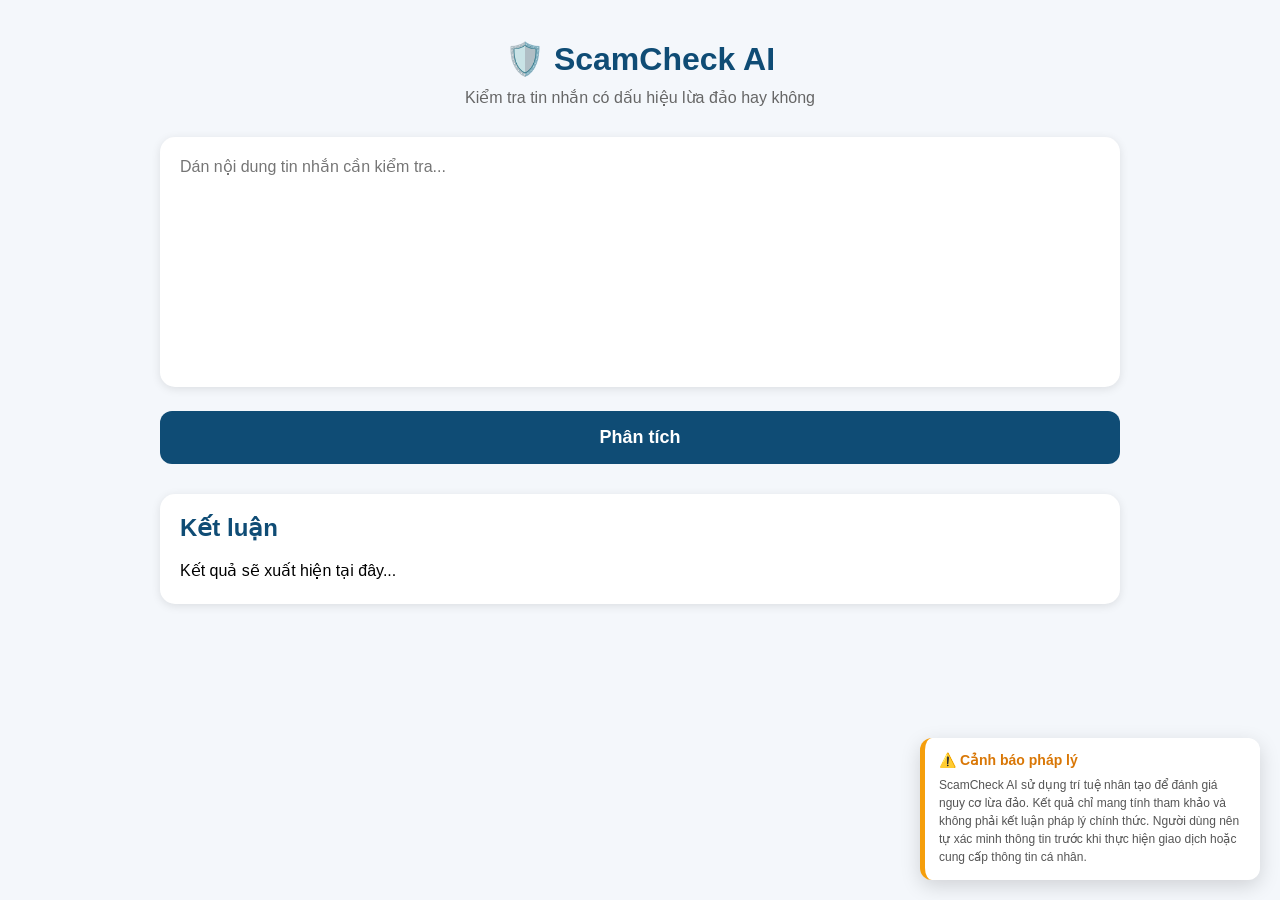
==== frontend/index.html @ 0965ce41 "Add files via upload" ====
<!doctype html>
<html lang="vi">
  <head>
    <meta charset="UTF-8" />
    <meta name="viewport" content="width=device-width, initial-scale=1.0" />
    <title>ScamCheck AI</title>

    <link rel="stylesheet" href="style.css" />
  </head>

  <body>
    <div class="container">
      <h1>🛡️ ScamCheck AI</h1>

      <p class="subtitle">Kiểm tra tin nhắn có dấu hiệu lừa đảo hay không</p>

      <textarea
        id="messageInput"
        placeholder="Dán nội dung tin nhắn cần kiểm tra..."
      ></textarea>

      <button id="analyzeButton">Phân tích</button>

      <div class="result-card">
        <h2>Kết luận</h2>

        <div id="resultText">Kết quả sẽ xuất hiện tại đây...</div>
      </div>
    </div>

    <!-- Cảnh báo pháp lý -->
    <div class="legal-warning">
      <div class="warning-title">⚠️ Cảnh báo pháp lý</div>

      <div class="warning-content">
        ScamCheck AI sử dụng trí tuệ nhân tạo để đánh giá nguy cơ lừa đảo. Kết
        quả chỉ mang tính tham khảo và không phải kết luận pháp lý chính thức.
        Người dùng nên tự xác minh thông tin trước khi thực hiện giao dịch hoặc
        cung cấp thông tin cá nhân.
      </div>
    </div>

    <script src="script.js"></script>
  </body>
</html>
---- frontend/style.css ----
* {
  margin: 0;
  padding: 0;
  box-sizing: border-box;
  font-family: Arial, sans-serif;
}

body {
  background: #f4f7fb;
}

.container {
  max-width: 1000px;
  margin: auto;
  padding: 40px 20px;
}

h1 {
  text-align: center;
  color: #0f4c75;
  margin-bottom: 10px;
}

.subtitle {
  text-align: center;
  color: #666;
  margin-bottom: 30px;
}

textarea {
  width: 100%;
  height: 250px;

  border: none;
  border-radius: 15px;

  padding: 20px;

  font-size: 16px;

  resize: none;

  box-shadow: 0 2px 10px rgba(0, 0, 0, 0.1);
}

button {
  width: 100%;
  margin-top: 20px;

  padding: 16px;

  border: none;

  border-radius: 12px;

  background: #0f4c75;

  color: white;

  font-size: 18px;

  font-weight: bold;

  cursor: pointer;
}

button:hover {
  background: #0d3f61;
}

.result-card {
  margin-top: 30px;

  background: white;

  border-radius: 15px;

  padding: 20px;

  box-shadow: 0 2px 10px rgba(0, 0, 0, 0.1);
}

.result-card h2 {
  margin-bottom: 15px;
  color: #0f4c75;
}

#resultText {
  white-space: pre-wrap;
  line-height: 1.7;
}
/* =========================
   LEGAL WARNING
========================= */

.legal-warning {
  position: fixed;
  bottom: 20px;
  right: 20px;

  width: 340px;

  background: #ffffff;
  border-left: 5px solid #f59e0b;

  padding: 14px;

  border-radius: 12px;

  box-shadow: 0 6px 20px rgba(0, 0, 0, 0.15);

  z-index: 9999;
}

.warning-title {
  font-size: 14px;
  font-weight: 700;
  color: #d97706;
  margin-bottom: 8px;
}

.warning-content {
  font-size: 12px;
  line-height: 1.5;
  color: #555;
}

@media (max-width: 768px) {
  .legal-warning {
    width: calc(100% - 40px);
    left: 20px;
    right: 20px;
    bottom: 15px;
  }
}
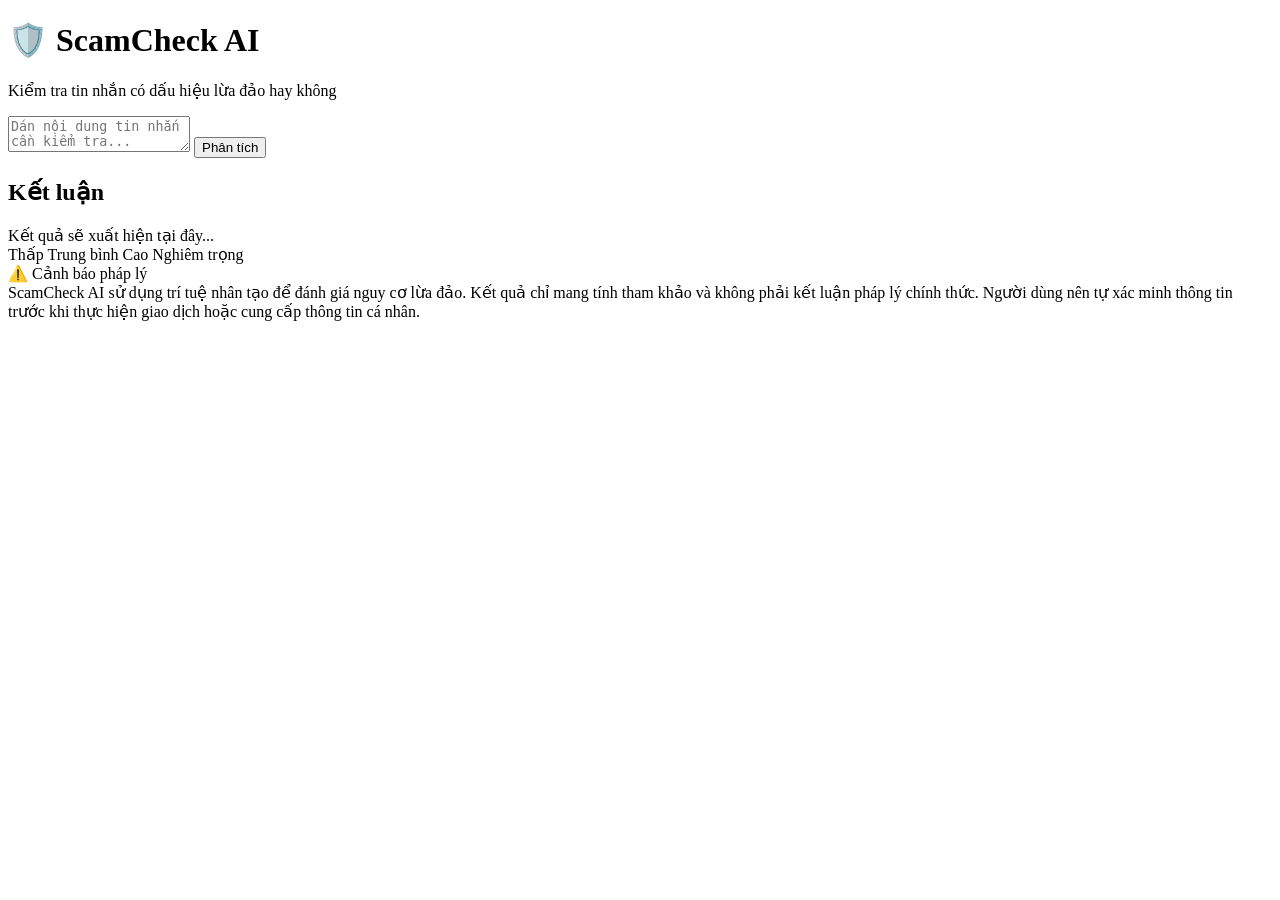
==== commit c6c55fc5: "Add files via upload" ====
--- a/frontend/index.html
+++ b/frontend/index.html
@@ -25,6 +25,19 @@
         <h2>Kết luận</h2>
 
         <div id="resultText">Kết quả sẽ xuất hiện tại đây...</div>
+
+        <div class="severity-box">
+          <div class="severity-labels">
+            <span>Thấp</span>
+            <span>Trung bình</span>
+            <span>Cao</span>
+            <span>Nghiêm trọng</span>
+          </div>
+
+          <div class="severity-bar">
+            <div id="severityFill"></div>
+          </div>
+        </div>
       </div>
     </div>
 
